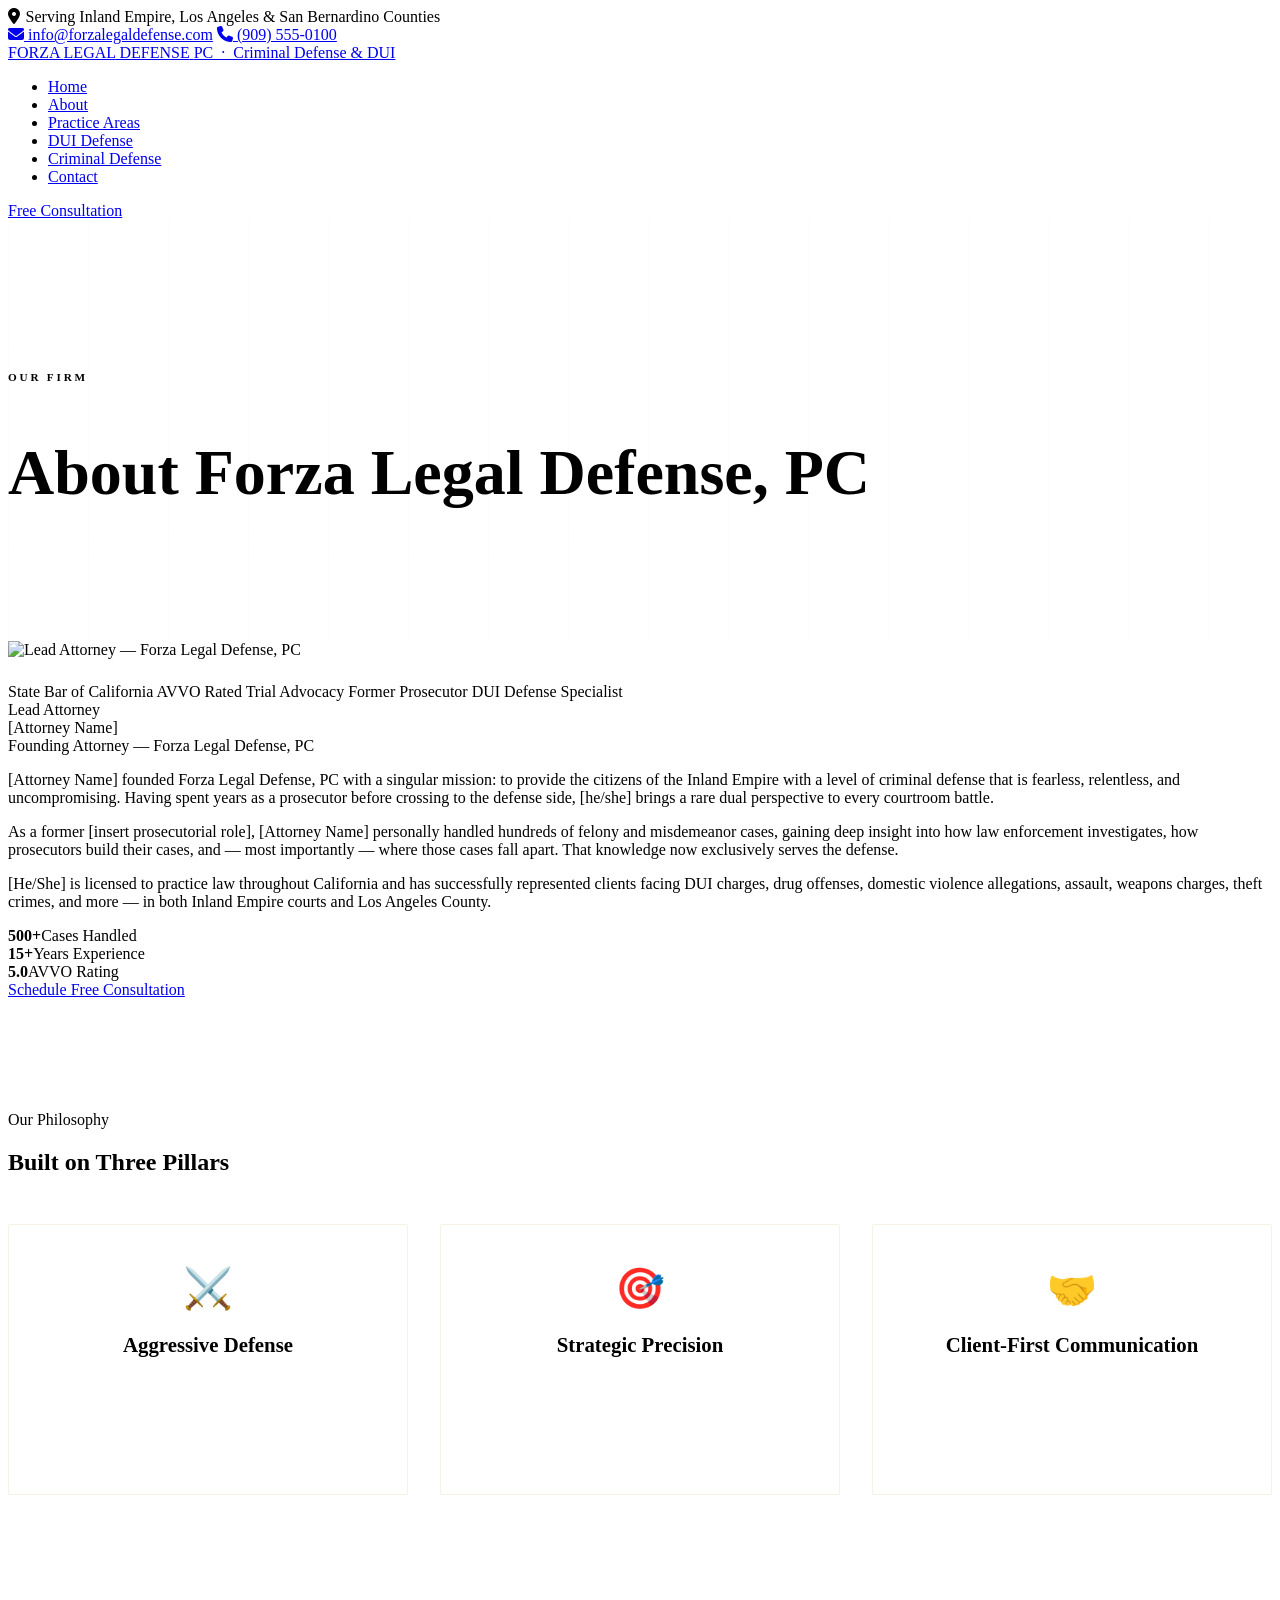
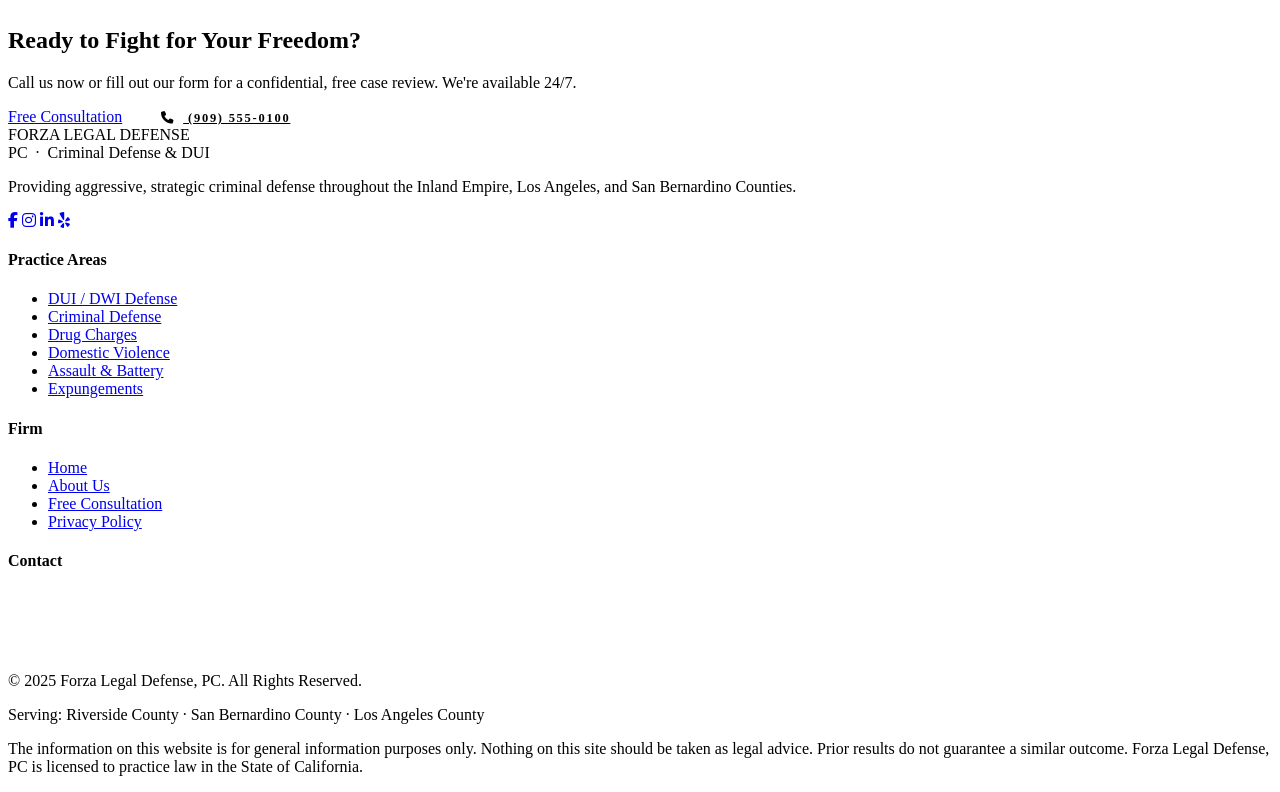
==== about.html @ 1d79e4bc "Initial commit: Add Forza Legal Defense website files" ====
<!DOCTYPE html>
<html lang="en">
<head>
  <meta charset="UTF-8" />
  <meta name="viewport" content="width=device-width, initial-scale=1.0" />
  <title>About | Forza Legal Defense, PC</title>
  <meta name="description" content="Learn about Forza Legal Defense, PC — our founding attorney's background, experience, and commitment to aggressive criminal defense in California." />
  <link rel="stylesheet" href="../css/style.css" />
  <link rel="stylesheet" href="https://cdnjs.cloudflare.com/ajax/libs/font-awesome/6.5.0/css/all.min.css" />
  <style>
    .page-hero {
      background: var(--navy-dark);
      padding: 7rem 0 4rem;
      position: relative;
      overflow: hidden;
    }
    .page-hero::before {
      content: '';
      position: absolute;
      inset: 0;
      background: repeating-linear-gradient(90deg, rgba(201,168,76,0.03) 0 1px, transparent 1px 80px);
    }
    .page-hero-inner { position: relative; z-index: 1; }
    .page-hero-eyebrow {
      font-size: 0.7rem;
      font-weight: 700;
      letter-spacing: 0.25em;
      text-transform: uppercase;
      color: var(--gold);
      margin-bottom: 0.75rem;
    }
    .page-hero h1 {
      font-family: var(--font-display);
      font-size: clamp(2.5rem, 5vw, 4rem);
      font-weight: 700;
      color: var(--white);
      margin-bottom: 1rem;
    }
    .page-hero p { color: rgba(255,255,255,0.6); max-width: 600px; font-size: 0.95rem; }
    .breadcrumb { display: flex; gap: 0.5rem; align-items: center; margin-bottom: 1.5rem; font-size: 0.75rem; color: rgba(255,255,255,0.4); }
    .breadcrumb a { color: var(--gold); transition: color var(--transition); }
    .breadcrumb a:hover { color: var(--white); }
    .breadcrumb span { opacity: 0.4; }

    /* About content */
    .about-section { padding: 7rem 0; background: var(--off-white); }
    .about-values { padding: 7rem 0; background: var(--navy); }
    .values-grid { display: grid; grid-template-columns: repeat(3,1fr); gap: 2rem; margin-top: 3rem; }
    .value-card {
      background: rgba(255,255,255,0.04);
      border: 1px solid rgba(201,168,76,0.15);
      padding: 2.5rem 2rem;
      border-radius: 2px;
      text-align: center;
      transition: border-color var(--transition);
    }
    .value-card:hover { border-color: var(--gold); }
    .value-icon { font-size: 2.5rem; margin-bottom: 1.2rem; }
    .value-card h3 { font-family: var(--font-display); font-size: 1.3rem; font-weight: 700; color: var(--white); margin-bottom: 0.75rem; }
    .value-card p { font-size: 0.82rem; color: rgba(255,255,255,0.55); line-height: 1.8; }
    @media (max-width: 768px) { .values-grid { grid-template-columns: 1fr; } }
  </style>
</head>
<body>

  <!-- TOP BAR -->
  <div class="top-bar">
    <div class="container">
      <div class="top-bar-left"><i class="fas fa-map-marker-alt" style="color:var(--gold);margin-right:.35rem;"></i>Serving Inland Empire, Los Angeles &amp; San Bernardino Counties</div>
      <div class="top-bar-right">
        <a href="mailto:info@forzalegaldefense.com"><i class="fas fa-envelope"></i> info@forzalegaldefense.com</a>
        <a href="tel:+19095550100" class="phone-cta"><i class="fas fa-phone"></i> (909) 555-0100</a>
      </div>
    </div>
  </div>

  <!-- HEADER -->
  <header>
    <nav>
      <div class="nav-inner">
        <a href="../index.html" class="logo">
          <span class="logo-firm">FORZA <span class="logo-accent">LEGAL</span> DEFENSE</span>
          <span class="logo-tagline">PC &nbsp;·&nbsp; Criminal Defense &amp; DUI</span>
        </a>
        <ul id="nav-menu">
          <li><a href="../index.html">Home</a></li>
          <li><a href="about.html" class="active">About</a></li>
          <li><a href="practice-areas.html">Practice Areas</a></li>
          <li><a href="dui-defense.html">DUI Defense</a></li>
          <li><a href="criminal-defense.html">Criminal Defense</a></li>
          <li><a href="contact.html">Contact</a></li>
        </ul>
        <a href="contact.html" class="btn btn-gold">Free Consultation</a>
        <div class="hamburger" id="hamburger"><span></span><span></span><span></span></div>
      </div>
    </nav>
  </header>

  <!-- PAGE HERO -->
  <section class="page-hero">
    <div class="container page-hero-inner">
      <div class="breadcrumb">
        <a href="../index.html">Home</a><span>/</span><span>About</span>
      </div>
      <div class="page-hero-eyebrow">Our Firm</div>
      <h1>About Forza Legal Defense, PC</h1>
      <div class="gold-divider"></div>
      <p>A results-driven criminal defense firm built on the principle that every person — regardless of what they're charged with — deserves the most aggressive legal defense possible.</p>
    </div>
  </section>

  <!-- ATTORNEY FULL BIO -->
  <section class="attorney-section" style="background:var(--off-white);">
    <div class="container">
      <div class="attorney-grid">
        <div>
          <div class="attorney-photo-wrap">
            <img src="../images/attorney-headshot.jpg" alt="Lead Attorney — Forza Legal Defense, PC" />
            <div class="attorney-photo-accent"></div>
          </div>
          <div class="attorney-credentials" style="margin-top:1.5rem;">
            <span class="credential-badge">State Bar of California</span>
            <span class="credential-badge">AVVO Rated</span>
            <span class="credential-badge">Trial Advocacy</span>
            <span class="credential-badge">Former Prosecutor</span>
            <span class="credential-badge">DUI Defense Specialist</span>
          </div>
        </div>
        <div class="attorney-content">
          <span class="section-label">Lead Attorney</span>
          <div class="attorney-name">[Attorney Name]</div>
          <div class="attorney-title-text">Founding Attorney — Forza Legal Defense, PC</div>
          <div class="gold-divider"></div>
          <p>
            [Attorney Name] founded Forza Legal Defense, PC with a singular mission: to provide 
            the citizens of the Inland Empire with a level of criminal defense that is fearless, 
            relentless, and uncompromising. Having spent years as a prosecutor before crossing to 
            the defense side, [he/she] brings a rare dual perspective to every courtroom battle.
          </p>
          <p>
            As a former [insert prosecutorial role], [Attorney Name] personally handled hundreds 
            of felony and misdemeanor cases, gaining deep insight into how law enforcement 
            investigates, how prosecutors build their cases, and — most importantly — where 
            those cases fall apart. That knowledge now exclusively serves the defense.
          </p>
          <p>
            [He/She] is licensed to practice law throughout California and has successfully 
            represented clients facing DUI charges, drug offenses, domestic violence allegations, 
            assault, weapons charges, theft crimes, and more — in both Inland Empire courts 
            and Los Angeles County.
          </p>
          <div class="attorney-stats">
            <div class="attorney-stat"><strong>500+</strong><span>Cases Handled</span></div>
            <div class="attorney-stat"><strong>15+</strong><span>Years Experience</span></div>
            <div class="attorney-stat"><strong>5.0</strong><span>AVVO Rating</span></div>
          </div>
          <a href="contact.html" class="btn btn-gold">Schedule Free Consultation</a>
        </div>
      </div>
    </div>
  </section>

  <!-- FIRM VALUES -->
  <section class="about-values">
    <div class="container">
      <span class="section-label">Our Philosophy</span>
      <h2 class="section-title light">Built on Three Pillars</h2>
      <div class="gold-divider"></div>
      <div class="values-grid">
        <div class="value-card">
          <div class="value-icon">⚔️</div>
          <h3>Aggressive Defense</h3>
          <p>We don't accept the prosecution's narrative. We challenge every piece of evidence, every witness, and every procedure — demanding the highest standard of proof.</p>
        </div>
        <div class="value-card">
          <div class="value-icon">🎯</div>
          <h3>Strategic Precision</h3>
          <p>Great defense isn't just aggression — it's intelligent strategy. We study your case from every angle and build a defense tailored to your specific facts and charges.</p>
        </div>
        <div class="value-card">
          <div class="value-icon">🤝</div>
          <h3>Client-First Communication</h3>
          <p>You will always know where your case stands. We are accessible, responsive, and direct. You speak to your attorney — not a receptionist — when you need answers.</p>
        </div>
      </div>
    </div>
  </section>

  <!-- CTA BAND -->
  <div class="cta-band">
    <div class="container">
      <h2>Ready to Fight for Your Freedom?</h2>
      <p>Call us now or fill out our form for a confidential, free case review. We're available 24/7.</p>
      <div class="btn-group">
        <a href="contact.html" class="btn btn-navy">Free Consultation</a>
        <a href="tel:+19095550100" class="btn" style="background:transparent;border:2px solid var(--navy-dark);color:var(--navy-dark);font-size:.78rem;font-weight:700;letter-spacing:.14em;text-transform:uppercase;padding:1rem 2.2rem;border-radius:2px;"><i class="fas fa-phone" style="margin-right:.5rem;"></i> (909) 555-0100</a>
      </div>
    </div>
  </div>

  <!-- FOOTER (shared) -->
  <footer>
    <div class="container">
      <div class="footer-main">
        <div class="footer-brand">
          <div class="logo-firm">FORZA <span class="logo-accent">LEGAL</span> DEFENSE</div>
          <div class="logo-tagline">PC &nbsp;·&nbsp; Criminal Defense &amp; DUI</div>
          <p>Providing aggressive, strategic criminal defense throughout the Inland Empire, Los Angeles, and San Bernardino Counties.</p>
          <div class="footer-social">
            <a href="#" aria-label="Facebook"><i class="fab fa-facebook-f"></i></a>
            <a href="#" aria-label="Instagram"><i class="fab fa-instagram"></i></a>
            <a href="#" aria-label="LinkedIn"><i class="fab fa-linkedin-in"></i></a>
            <a href="#" aria-label="Yelp"><i class="fab fa-yelp"></i></a>
          </div>
        </div>
        <div class="footer-col">
          <h4>Practice Areas</h4>
          <ul>
            <li><a href="dui-defense.html">DUI / DWI Defense</a></li>
            <li><a href="criminal-defense.html">Criminal Defense</a></li>
            <li><a href="practice-areas.html">Drug Charges</a></li>
            <li><a href="practice-areas.html">Domestic Violence</a></li>
            <li><a href="practice-areas.html">Assault &amp; Battery</a></li>
            <li><a href="practice-areas.html">Expungements</a></li>
          </ul>
        </div>
        <div class="footer-col">
          <h4>Firm</h4>
          <ul>
            <li><a href="../index.html">Home</a></li>
            <li><a href="about.html">About Us</a></li>
            <li><a href="contact.html">Free Consultation</a></li>
            <li><a href="#">Privacy Policy</a></li>
          </ul>
        </div>
        <div class="footer-col">
          <h4>Contact</h4>
          <ul>
            <li style="color:rgba(255,255,255,0.5);font-size:.82rem;margin-bottom:.5rem;"><i class="fas fa-phone" style="color:var(--gold);margin-right:.5rem;"></i><a href="tel:+19095550100" style="color:rgba(255,255,255,0.7);">(909) 555-0100</a></li>
            <li style="color:rgba(255,255,255,0.5);font-size:.82rem;margin-bottom:.5rem;"><i class="fas fa-envelope" style="color:var(--gold);margin-right:.5rem;"></i><a href="mailto:info@forzalegaldefense.com" style="color:rgba(255,255,255,0.7);">info@forzalegaldefense.com</a></li>
            <li style="color:rgba(255,255,255,0.5);font-size:.82rem;"><i class="fas fa-clock" style="color:var(--gold);margin-right:.5rem;"></i>24/7 Emergency Line</li>
          </ul>
        </div>
      </div>
      <div class="footer-bottom">
        <p>© 2025 Forza Legal Defense, PC. All Rights Reserved.</p>
        <p>Serving: Riverside County · San Bernardino County · Los Angeles County</p>
      </div>
      <div class="footer-disclaimer">
        <p>The information on this website is for general information purposes only. Nothing on this site should be taken as legal advice. Prior results do not guarantee a similar outcome. Forza Legal Defense, PC is licensed to practice law in the State of California.</p>
      </div>
    </div>
  </footer>

  <script src="../js/main.js"></script>
</body>
</html>
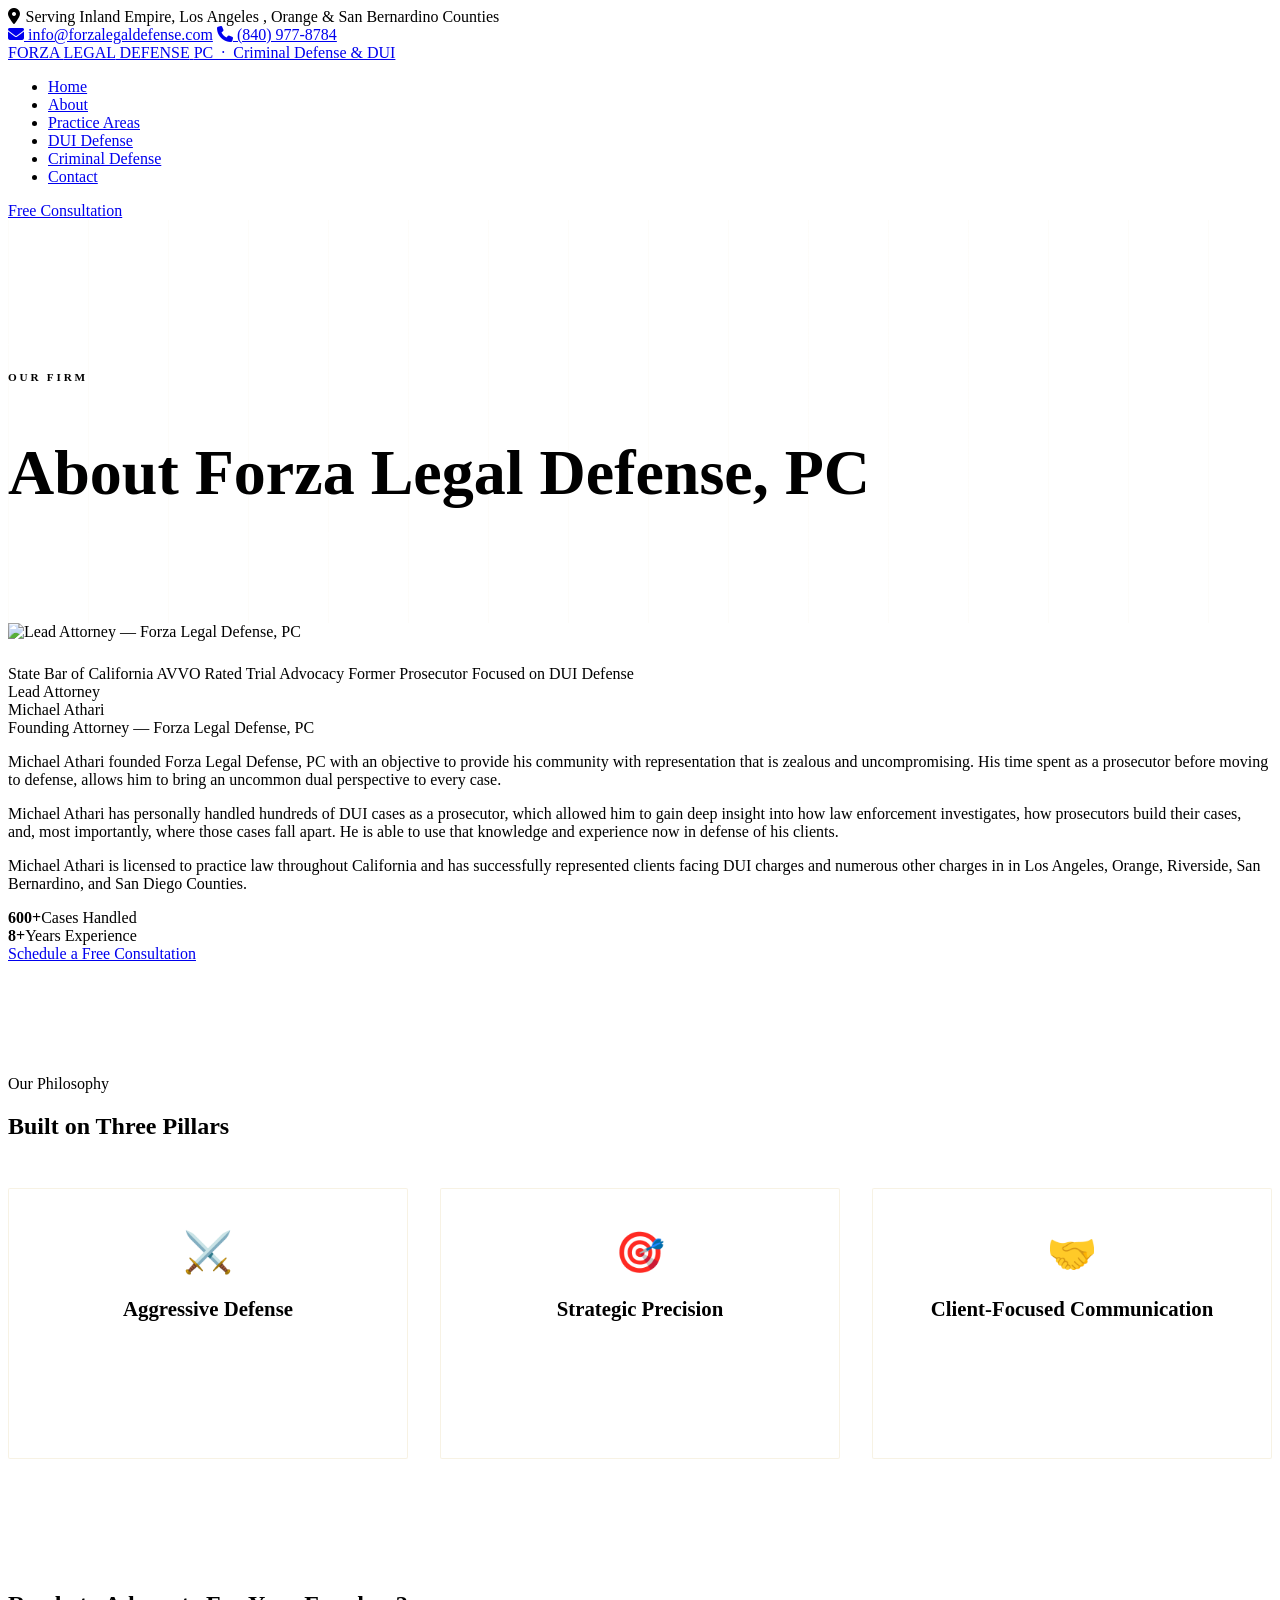
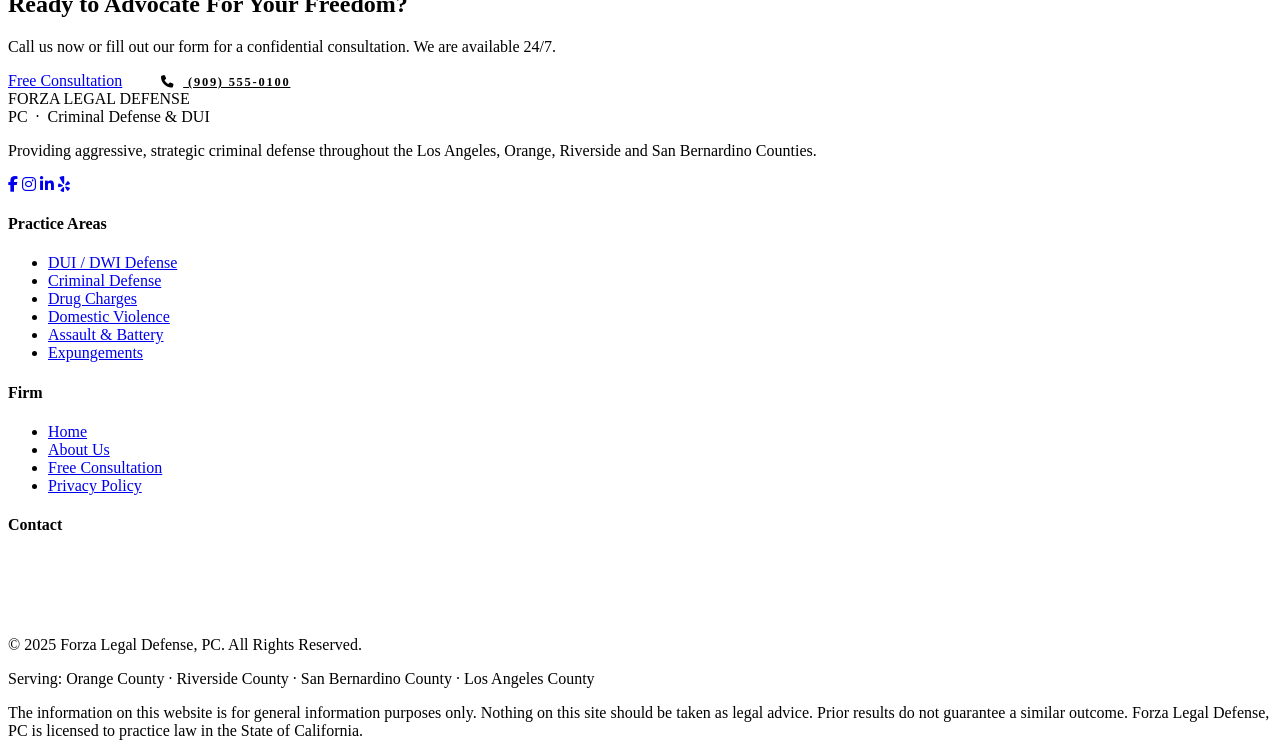
==== commit b4377847: "Update service areas and attorney details in about.html" ====
--- a/about.html
+++ b/about.html
@@ -66,10 +66,10 @@
   <!-- TOP BAR -->
   <div class="top-bar">
     <div class="container">
-      <div class="top-bar-left"><i class="fas fa-map-marker-alt" style="color:var(--gold);margin-right:.35rem;"></i>Serving Inland Empire, Los Angeles &amp; San Bernardino Counties</div>
+      <div class="top-bar-left"><i class="fas fa-map-marker-alt" style="color:var(--gold);margin-right:.35rem;"></i>Serving Inland Empire, Los Angeles , Orange &amp; San Bernardino Counties</div>
       <div class="top-bar-right">
         <a href="mailto:info@forzalegaldefense.com"><i class="fas fa-envelope"></i> info@forzalegaldefense.com</a>
-        <a href="tel:+19095550100" class="phone-cta"><i class="fas fa-phone"></i> (909) 555-0100</a>
+        <a href="tel:+19095550100" class="phone-cta"><i class="fas fa-phone"></i> (840) 977-8784</a>
       </div>
     </div>
   </div>
@@ -105,7 +105,7 @@
       <div class="page-hero-eyebrow">Our Firm</div>
       <h1>About Forza Legal Defense, PC</h1>
       <div class="gold-divider"></div>
-      <p>A results-driven criminal defense firm built on the principle that every person — regardless of what they're charged with — deserves the most aggressive legal defense possible.</p>
+      <p>Relentless criminal defense. Real results. No matter the charge.</p>
     </div>
   </section>
 
@@ -123,38 +123,37 @@
             <span class="credential-badge">AVVO Rated</span>
             <span class="credential-badge">Trial Advocacy</span>
             <span class="credential-badge">Former Prosecutor</span>
-            <span class="credential-badge">DUI Defense Specialist</span>
+            <span class="credential-badge">Focused on DUI Defense</span>
           </div>
         </div>
         <div class="attorney-content">
           <span class="section-label">Lead Attorney</span>
-          <div class="attorney-name">[Attorney Name]</div>
+          <div class="attorney-name">Michael Athari</div>
           <div class="attorney-title-text">Founding Attorney — Forza Legal Defense, PC</div>
           <div class="gold-divider"></div>
           <p>
-            [Attorney Name] founded Forza Legal Defense, PC with a singular mission: to provide 
-            the citizens of the Inland Empire with a level of criminal defense that is fearless, 
-            relentless, and uncompromising. Having spent years as a prosecutor before crossing to 
-            the defense side, [he/she] brings a rare dual perspective to every courtroom battle.
+            Michael Athari founded Forza Legal Defense, PC with an objective to provide 
+            his community with representation that is zealous and uncompromising. 
+            His time spent as a prosecutor before moving to defense, allows him to bring 
+            an uncommon dual perspective to every case.
           </p>
           <p>
-            As a former [insert prosecutorial role], [Attorney Name] personally handled hundreds 
-            of felony and misdemeanor cases, gaining deep insight into how law enforcement 
-            investigates, how prosecutors build their cases, and — most importantly — where 
-            those cases fall apart. That knowledge now exclusively serves the defense.
+            Michael Athari has personally handled hundreds of DUI cases as a prosecutor, 
+            which allowed him to gain deep insight into how law enforcement investigates, 
+            how prosecutors build their cases, and, most importantly, where those cases fall apart. 
+            He is able to use that knowledge and experience now in defense of his clients.
           </p>
           <p>
-            [He/She] is licensed to practice law throughout California and has successfully 
-            represented clients facing DUI charges, drug offenses, domestic violence allegations, 
-            assault, weapons charges, theft crimes, and more — in both Inland Empire courts 
-            and Los Angeles County.
+            Michael Athari is licensed to practice law throughout California and has successfully 
+            represented clients facing DUI charges and numerous other charges in in Los Angeles, 
+            Orange, Riverside, San Bernardino, and San Diego Counties.
           </p>
           <div class="attorney-stats">
-            <div class="attorney-stat"><strong>500+</strong><span>Cases Handled</span></div>
-            <div class="attorney-stat"><strong>15+</strong><span>Years Experience</span></div>
-            <div class="attorney-stat"><strong>5.0</strong><span>AVVO Rating</span></div>
-          </div>
-          <a href="contact.html" class="btn btn-gold">Schedule Free Consultation</a>
+            <div class="attorney-stat"><strong>600+</strong><span>Cases Handled</span></div>
+            <div class="attorney-stat"><strong>8+</strong><span>Years Experience</span></div>
+            <div class="attorney-stat"><strong></strong><span></span></div>
+          </div>
+          <a href="contact.html" class="btn btn-gold">Schedule a Free Consultation</a>
         </div>
       </div>
     </div>
@@ -179,8 +178,8 @@
         </div>
         <div class="value-card">
           <div class="value-icon">🤝</div>
-          <h3>Client-First Communication</h3>
-          <p>You will always know where your case stands. We are accessible, responsive, and direct. You speak to your attorney — not a receptionist — when you need answers.</p>
+          <h3>Client-Focused Communication</h3>
+          <p>We will always strive to ensure that you know the status of your case and the goal or direction that we believe best fits your case.</p>
         </div>
       </div>
     </div>
@@ -189,8 +188,8 @@
   <!-- CTA BAND -->
   <div class="cta-band">
     <div class="container">
-      <h2>Ready to Fight for Your Freedom?</h2>
-      <p>Call us now or fill out our form for a confidential, free case review. We're available 24/7.</p>
+      <h2>Ready to Advocate For Your Freedom?</h2>
+      <p>Call us now or fill out our form for a confidential consultation. We are available 24/7.</p>
       <div class="btn-group">
         <a href="contact.html" class="btn btn-navy">Free Consultation</a>
         <a href="tel:+19095550100" class="btn" style="background:transparent;border:2px solid var(--navy-dark);color:var(--navy-dark);font-size:.78rem;font-weight:700;letter-spacing:.14em;text-transform:uppercase;padding:1rem 2.2rem;border-radius:2px;"><i class="fas fa-phone" style="margin-right:.5rem;"></i> (909) 555-0100</a>
@@ -205,7 +204,7 @@
         <div class="footer-brand">
           <div class="logo-firm">FORZA <span class="logo-accent">LEGAL</span> DEFENSE</div>
           <div class="logo-tagline">PC &nbsp;·&nbsp; Criminal Defense &amp; DUI</div>
-          <p>Providing aggressive, strategic criminal defense throughout the Inland Empire, Los Angeles, and San Bernardino Counties.</p>
+          <p>Providing aggressive, strategic criminal defense throughout the Los Angeles, Orange, Riverside and San Bernardino Counties.</p>
           <div class="footer-social">
             <a href="#" aria-label="Facebook"><i class="fab fa-facebook-f"></i></a>
             <a href="#" aria-label="Instagram"><i class="fab fa-instagram"></i></a>
@@ -236,7 +235,7 @@
         <div class="footer-col">
           <h4>Contact</h4>
           <ul>
-            <li style="color:rgba(255,255,255,0.5);font-size:.82rem;margin-bottom:.5rem;"><i class="fas fa-phone" style="color:var(--gold);margin-right:.5rem;"></i><a href="tel:+19095550100" style="color:rgba(255,255,255,0.7);">(909) 555-0100</a></li>
+            <li style="color:rgba(255,255,255,0.5);font-size:.82rem;margin-bottom:.5rem;"><i class="fas fa-phone" style="color:var(--gold);margin-right:.5rem;"></i><a href="tel:+19095550100" style="color:rgba(255,255,255,0.7);">(840) 977-8784</a></li>
             <li style="color:rgba(255,255,255,0.5);font-size:.82rem;margin-bottom:.5rem;"><i class="fas fa-envelope" style="color:var(--gold);margin-right:.5rem;"></i><a href="mailto:info@forzalegaldefense.com" style="color:rgba(255,255,255,0.7);">info@forzalegaldefense.com</a></li>
             <li style="color:rgba(255,255,255,0.5);font-size:.82rem;"><i class="fas fa-clock" style="color:var(--gold);margin-right:.5rem;"></i>24/7 Emergency Line</li>
           </ul>
@@ -244,7 +243,7 @@
       </div>
       <div class="footer-bottom">
         <p>© 2025 Forza Legal Defense, PC. All Rights Reserved.</p>
-        <p>Serving: Riverside County · San Bernardino County · Los Angeles County</p>
+        <p>Serving: Orange County · Riverside County · San Bernardino County · Los Angeles County</p>
       </div>
       <div class="footer-disclaimer">
         <p>The information on this website is for general information purposes only. Nothing on this site should be taken as legal advice. Prior results do not guarantee a similar outcome. Forza Legal Defense, PC is licensed to practice law in the State of California.</p>
